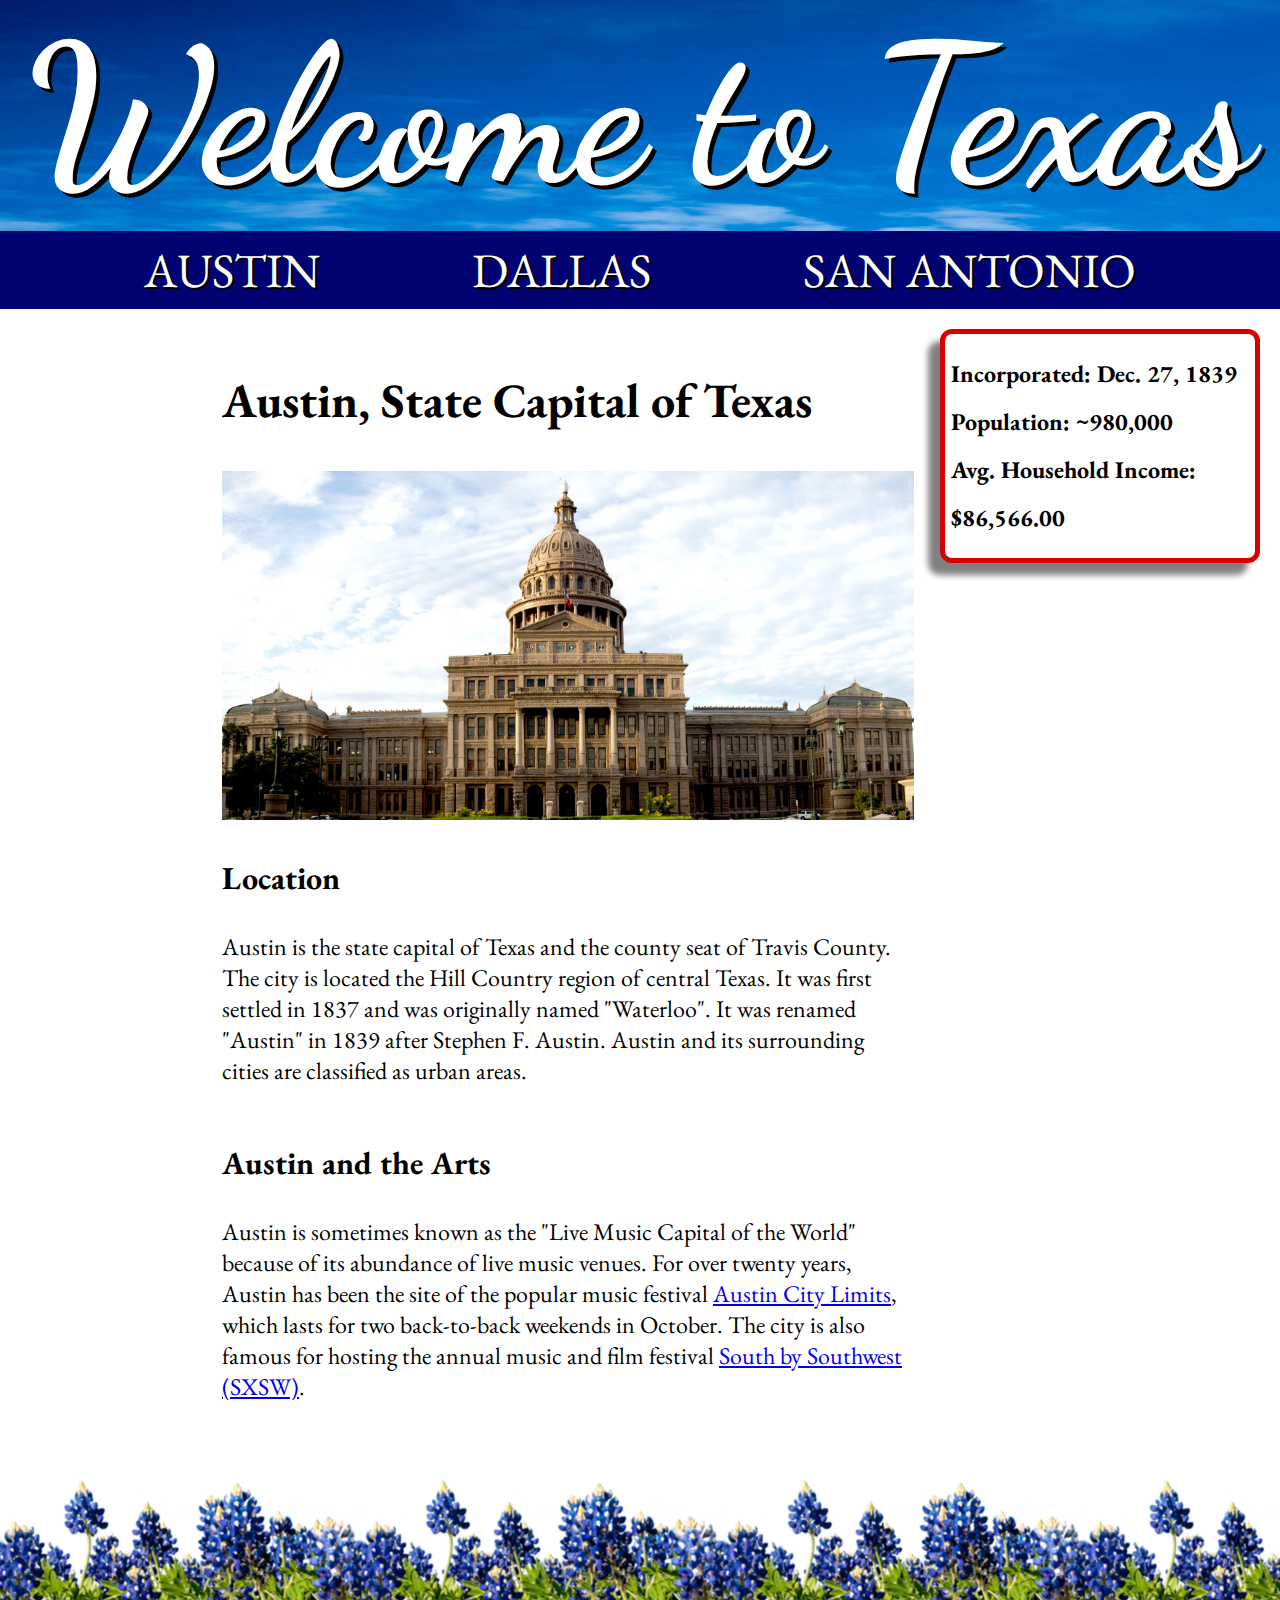
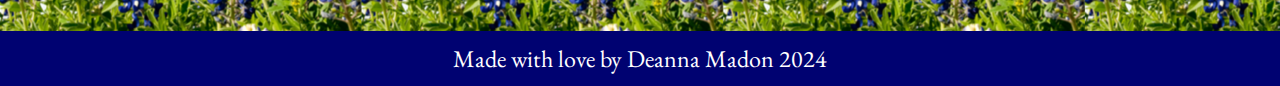
==== austin.html @ 598d84b0 "adds content to austin.html" ====
<!DOCTYPE html>
<html lang="en">
    
<head>
    <meta charset="UTF-8">
    <meta name="viewport" content="width=device-width, initial-scale=1.0">
    <title>Austin, TX</title>
    <link rel="stylesheet" href="assets/styles.css">
</head>

<body>
   
    <header id="banner">
        <h1><a href="index.html">Welcome to Texas</a></h1>        
    </header>

    <nav>
        <a href="#">AUSTIN</a>
        <a href="dallas.html">DALLAS</a>
        <a href="sanantonio.html">SAN ANTONIO</a>
    </nav>
    
    <main class="clearfix">
        
        <aside>
            <ul>
                <li>Incorporated: Dec. 27, 1839</li>
                <li>Population: ~980,000</li>
                <li>Avg. Household Income: $86,566.00</li>
            </ul>
        </aside> 

        <div class="content">

            <section>
                <h2 class="pagetitle">Austin, State Capital of Texas</h2>
                <img src="assets/images/capital_building.jpg.jpeg" alt="State Capital Building in Austin, TX" width="100%">
            </section>

            <section>    
                <h3 class="subtitle">Location</h3>           
                <p>Austin is the state capital of Texas and the county seat of Travis County.
                    The city is located the Hill Country region of central Texas. It was first settled
                    in 1837 and was originally named "Waterloo". It was renamed "Austin" in 1839
                    after Stephen F. Austin. Austin and its surrounding cities are
                    classified as urban areas.
                </p>
            </section>
            
            <section>
                <h3 class="subtitle">Austin and the Arts</h3>
                <p>Austin is sometimes known as the "Live Music Capital of the World" because
                    of its abundance of live music venues. For over twenty years, Austin has been the site of
                    the popular music festival <a href="https://www.aclfestival.com/" target="_blank">Austin City Limits</a>,
                    which lasts for two back-to-back weekends in October. The city is also famous for hosting the annual
                    music and film festival <a href="https://www.sxsw.com/" target="_blank">South by Southwest (SXSW)</a>.
                </p>
            </section>
 



        </div>
    </main>
    
    <footer>
        <p>Made with love by Deanna Madon 2024</p>
    </footer>
    
</body>






</html>
---- assets/styles.css ----
:root {
    --color-1: white;
    --color-2: #00bfff;
    --color-3: #000271;
    --color-4: #d90000;
    --color-5: #fae098;
}


@font-face {
    font-family: DancingScript;
    src: url(fonts/DancingScript-Regular.ttf);
}

@font-face {
    font-family: DancingScript;
    src: url(fonts/DancingScript-Bold.ttf);
    font-weight: bold;
}

@font-face {
    font-family: EBGaramond;
    src: url(fonts/EBGaramond-Regular.ttf);
}

@font-face {
    font-family: EBGaramond;
    src: url(fonts/EBGaramond-Bold.ttf);
    font-weight: bold;
}

@font-face {
    font-family: EBGaramond;
    src: url(fonts/EBGaramond-Italic.ttf);
    font-style: italic;
}

@font-face {
    font-family: EBGaramond;
    src: url(fonts/EBGaramond-BoldItalic.ttf);
    font-weight: bold;
    font-style: italic;
}

* {
    font-size: 100%;
    box-sizing: border-box;
}

body{ 
    min-height: 100vh;
    height: fit-content;
    margin: 0;
    font-family: EBGaramond, Georgia, "Times New Roman", serif;    
    background-image: url(images/bluebonnets2.png);
    background-repeat: repeat-x;
    background-position: bottom left;
    overflow: auto;
    position: relative;
}

.pagetitle {
    font-size: 3rem;
}

.subtitle {
    font-size: 2rem;
}

p, li, .listtitle {
    font-size: 1.5rem;
}

#banner {
    font-family: DancingScript, cursive;    
    background-image: url("images/clouds.png");
}

#banner h1 {
    font-size: 12rem;
    text-shadow: 4px 4px black; 
    color: var(--color-1);
    margin: 0;
    text-align: center;
}

#banner a {
    text-decoration: none;
    color: var(--color-1);
}

#subregions{
    float: right;
}

nav {
    display: flex;
    background-color: var(--color-3);
    font-size: 3em;
    text-align: center;
    justify-content: space-evenly;
}

nav a {
    color: var(--color-1);
    text-shadow: 2px 2px black;
    text-decoration: none;
    transition: font-size .5s, padding .5s; 
    padding: 8px;    
}

nav a:visited {
    color: var(--color-4);
}

nav a:hover{
    color: var(--color-5);    
    font-size: 1.1em;
    padding: 0px;
}

main {
    padding-bottom: 60px;
}

section {
    overflow: auto;
}

.content {
    width: 55%;  
    padding: 0 6px;
    margin-top: 20px;
    margin-right: 20px;
    margin-bottom: 200px;
    float: right;
}

aside {
    width: 25%;    
    border: 5px solid var(--color-4);
    border-radius: 12px;
    box-shadow: -12px 12px 6px gray;
    background-color: var(--color-1);
    padding: 0 6px;
    margin-top: 20px;
    margin-right: 20px;
    float: right;
}

aside ul {
    list-style-type: none;
    padding-left: 0;
    line-height: 2;
    font-weight: bold;
}

footer {
    position: absolute;    
    bottom: 0px;
    width: 100%;
    color: var(--color-1);    
    background-color: var(--color-3);    
    text-align: center;
    margin: 0;
}

footer p {
    margin: 12px auto;
}

.references {
    width: 80%;
    margin: 0 auto;
}

.reference-item {
    padding-bottom: 20px;
}


/* some utility classes in case they are needed later */
.bold {
    font-weight: bold;
}

.italic {
    font-style: italic;
}

.bold-italic {
    font-weight: bold;
    font-style: italic;
}

.clearfix::after {
    content: "";
    display: table;
    clear: both;
}

.demo-border {
    border: 5px solid magenta;
}
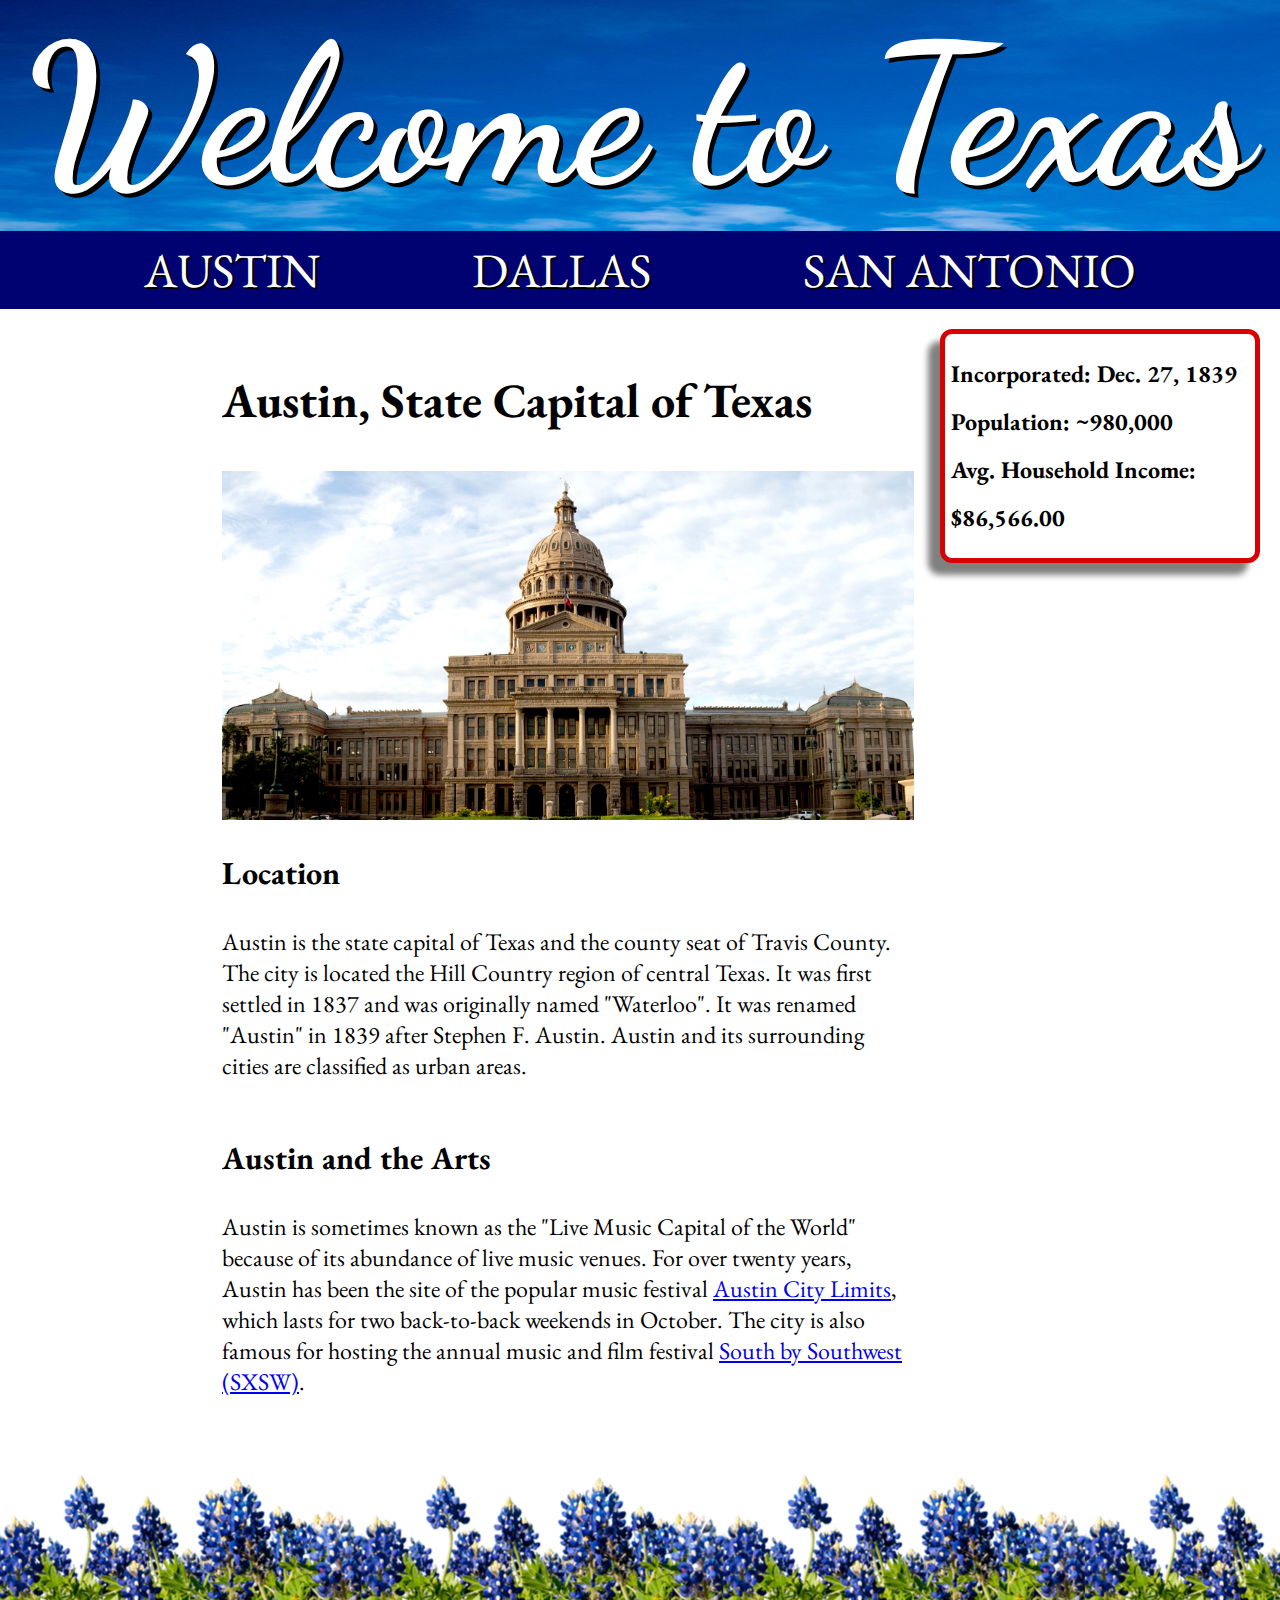
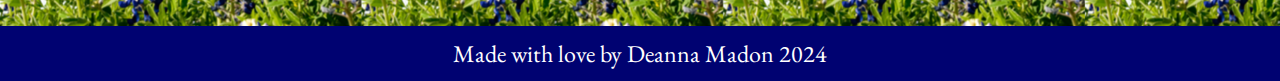
==== commit a09bfab0: "adds content to sanantonio.html" ====
--- a/austin.html
+++ b/austin.html
@@ -31,7 +31,6 @@
         </aside> 
 
         <div class="content">
-
             <section>
                 <h2 class="pagetitle">Austin, State Capital of Texas</h2>
                 <img src="assets/images/capital_building.jpg.jpeg" alt="State Capital Building in Austin, TX" width="100%">
@@ -56,10 +55,6 @@
                     music and film festival <a href="https://www.sxsw.com/" target="_blank">South by Southwest (SXSW)</a>.
                 </p>
             </section>
- 
-
-
-
         </div>
     </main>
     
@@ -68,10 +63,4 @@
     </footer>
     
 </body>
-
-
-
-
-
-
 </html>--- a/assets/styles.css
+++ b/assets/styles.css
@@ -178,6 +178,10 @@
     padding-bottom: 20px;
 }
 
+section img {
+    float:right;
+}
+
 
 /* some utility classes in case they are needed later */
 .bold {
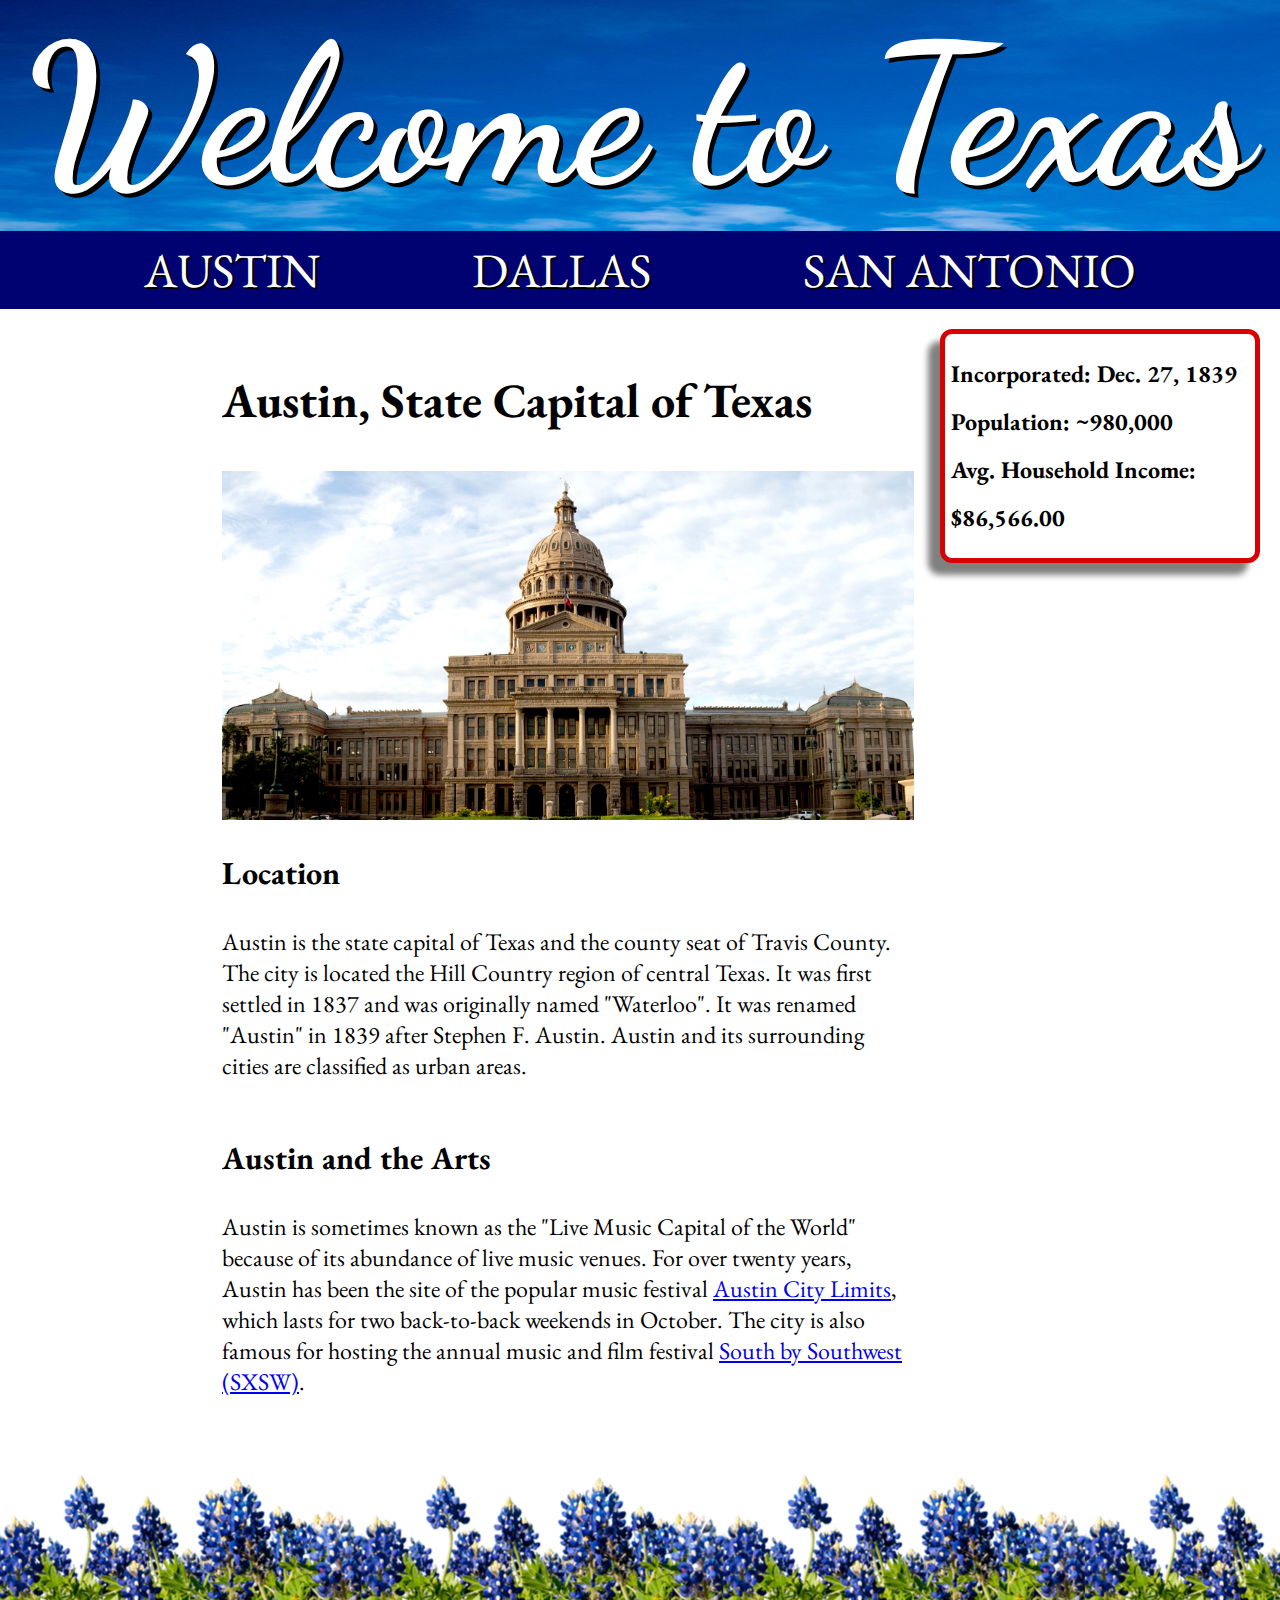
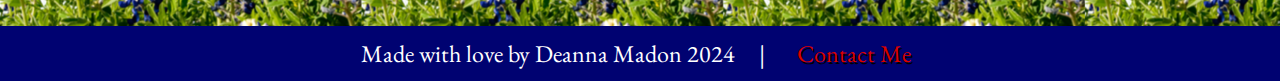
==== commit 41e00b76: "creates contact.html" ====
--- a/austin.html
+++ b/austin.html
@@ -33,7 +33,7 @@
         <div class="content">
             <section>
                 <h2 class="pagetitle">Austin, State Capital of Texas</h2>
-                <img src="assets/images/capital_building.jpg.jpeg" alt="State Capital Building in Austin, TX" width="100%">
+                <img id="capital-building" src="assets/images/capital_building.jpg.jpeg" alt="State Capital Building in Austin, TX" width="100%">
             </section>
 
             <section>    
@@ -60,6 +60,8 @@
     
     <footer>
         <p>Made with love by Deanna Madon 2024</p>
+        <p> | </p>
+        <p><a href="contact.html" target="_blank">Contact Me</a></p>
     </footer>
     
 </body>
--- a/assets/styles.css
+++ b/assets/styles.css
@@ -1,6 +1,6 @@
 :root {
     --color-1: white;
-    --color-2: #00bfff;
+    --color-2: #93e3fd;
     --color-3: #000271;
     --color-4: #d90000;
     --color-5: #fae098;
@@ -101,7 +101,7 @@
     justify-content: space-evenly;
 }
 
-nav a {
+nav a, footer a {
     color: var(--color-1);
     text-shadow: 2px 2px black;
     text-decoration: none;
@@ -109,11 +109,11 @@
     padding: 8px;    
 }
 
-nav a:visited {
+nav a:visited, footer a {
     color: var(--color-4);
 }
 
-nav a:hover{
+nav a:hover, footer a:hover{
     color: var(--color-5);    
     font-size: 1.1em;
     padding: 0px;
@@ -161,12 +161,14 @@
     width: 100%;
     color: var(--color-1);    
     background-color: var(--color-3);    
-    text-align: center;
+    /* text-align: center; */
     margin: 0;
+    display: flex;
+    justify-content: center;
 }
 
 footer p {
-    margin: 12px auto;
+    margin: 12px;
 }
 
 .references {
@@ -182,6 +184,34 @@
     float:right;
 }
 
+table {
+    margin: 0 auto;
+    width: 100%;
+    border-spacing: 0;
+    border-collapse: collapse;
+}
+
+table tr th, table tr td {
+    border: 2px solid black;
+}
+
+table tr {
+    height: 50px;
+}
+
+table tbody tr:nth-child(even) {
+    background-color: var(--color-2);
+}
+
+table thead {
+    font-size: 1.5rem;
+    background-color: var(--color-3);
+    color: var(--color-1);
+}
+
+table tbody {
+    font-size: 1.25rem;
+}
 
 /* some utility classes in case they are needed later */
 .bold {
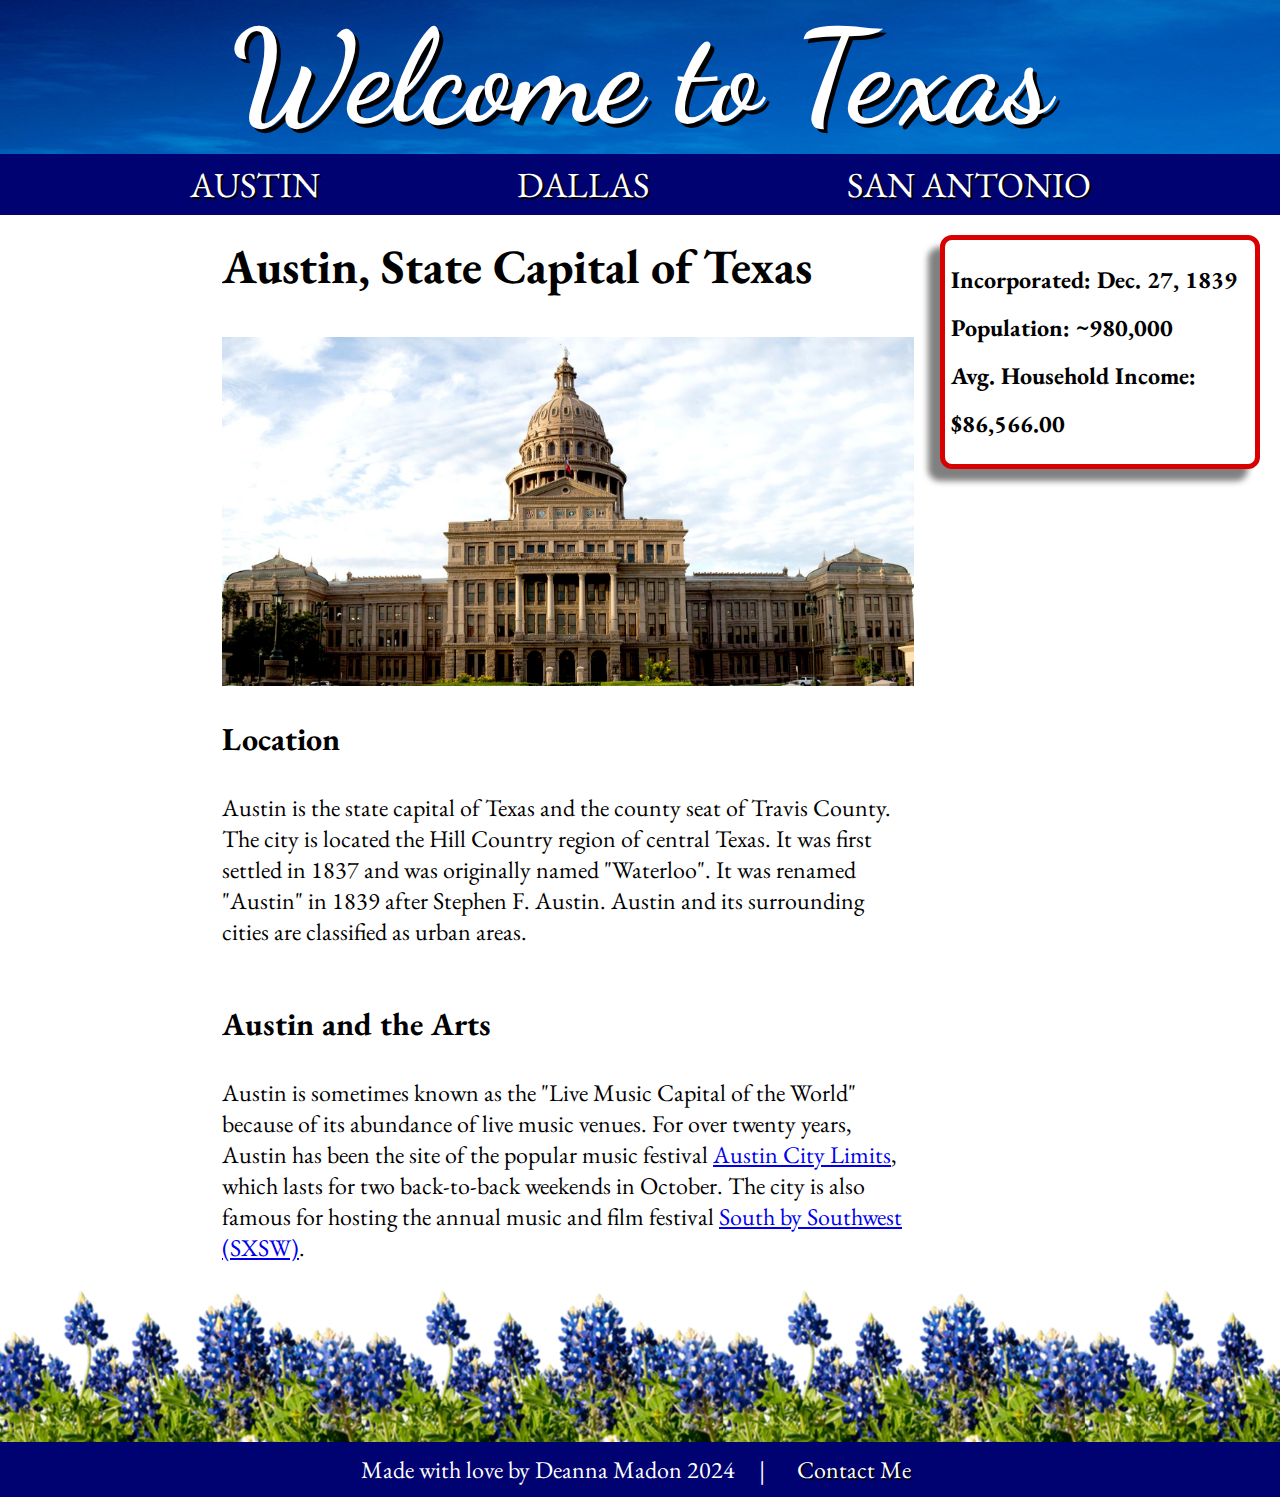
==== commit 83f282bf: "adds form validation to validation.js" ====
--- a/austin.html
+++ b/austin.html
@@ -61,7 +61,7 @@
     <footer>
         <p>Made with love by Deanna Madon 2024</p>
         <p> | </p>
-        <p><a href="contact.html" target="_blank">Contact Me</a></p>
+        <p><a href="contact.html">Contact Me</a></p>
     </footer>
     
 </body>
--- a/assets/styles.css
+++ b/assets/styles.css
@@ -4,6 +4,7 @@
     --color-3: #000271;
     --color-4: #d90000;
     --color-5: #fae098;
+    --color-6: #6b0101;
 }
 
 
@@ -57,10 +58,12 @@
     background-position: bottom left;
     overflow: auto;
     position: relative;
+    padding: 0;
 }
 
 .pagetitle {
     font-size: 3rem;
+    margin-top: 0;
 }
 
 .subtitle {
@@ -77,7 +80,7 @@
 }
 
 #banner h1 {
-    font-size: 12rem;
+    font-size: 8rem;
     text-shadow: 4px 4px black; 
     color: var(--color-1);
     margin: 0;
@@ -96,7 +99,7 @@
 nav {
     display: flex;
     background-color: var(--color-3);
-    font-size: 3em;
+    font-size: 2.2em;
     text-align: center;
     justify-content: space-evenly;
 }
@@ -109,11 +112,11 @@
     padding: 8px;    
 }
 
-nav a:visited, footer a {
+nav a:visited, footer a:visited {
     color: var(--color-4);
 }
 
-nav a:hover, footer a:hover{
+nav a:hover, footer a:hover {
     color: var(--color-5);    
     font-size: 1.1em;
     padding: 0px;
@@ -132,7 +135,7 @@
     padding: 0 6px;
     margin-top: 20px;
     margin-right: 20px;
-    margin-bottom: 200px;
+    margin-bottom: 150px;
     float: right;
 }
 
@@ -155,13 +158,18 @@
     font-weight: bold;
 }
 
+/* Footer is absolute positioned relative to body.
+The best way to see its effect, is to navigate to a page with very little content, such as contact.html, 
+in your web browser and comment out the "position" and "bottom" css properties of the footer selector below. 
+You will probably not notice the change on pages with long content, due to the main content being
+long enough to push the footer to the bottom of the page.*/
+
 footer {
     position: absolute;    
-    bottom: 0px;
+    bottom: 0px;  
     width: 100%;
     color: var(--color-1);    
     background-color: var(--color-3);    
-    /* text-align: center; */
     margin: 0;
     display: flex;
     justify-content: center;
@@ -213,27 +221,72 @@
     font-size: 1.25rem;
 }
 
-/* some utility classes in case they are needed later */
-.bold {
-    font-weight: bold;
-}
-
-.italic {
-    font-style: italic;
-}
-
-.bold-italic {
-    font-weight: bold;
-    font-style: italic;
+form p{
+    display: flex;
+    flex-direction: column;
+    margin-top: 0;
+}
+
+#contactFields{
+    display: flex;
+    flex-direction: row;
+    justify-content: space-between;
+}
+
+label {
+    font-weight: bold;
+}
+
+.flex20 {
+    width: 25%;
+}
+
+.flex40 {
+    width: 45%;
+}
+
+textarea, input {
+    font-family: EBGaramond, Georgia, 'Times New Roman', serif;
+    font-size: .8em;
+}
+
+textarea {
+    max-width: 100%;
+}
+
+input[type="submit"] {
+    width: 20%;
+    background-color: var(--color-3);
+    font-family: DancingScript, cursive;
+    font-weight: bold;
+    font-size: 1.5em;
+    color: var(--color-1);
+    border-radius: 6px;
+    box-shadow: -4px 4px 4px gray;
+    padding: 6px;
+    margin: 0 auto;
+    transition: all .2s;
+}
+
+input[type="submit"]:hover {
+    cursor: pointer;
+    background-color: var(--color-4);
+} 
+
+input[type="submit"]:active {
+    background-color: var(--color-6);
+    transform: translateX(2px) translateY(2px);
+} 
+
+.alertMessage {
+    color: var(--color-4);
+    font-size: .6em;
+    font-weight: bold;
+    display: none;
 }
 
 .clearfix::after {
     content: "";
     display: table;
     clear: both;
-}
-
-.demo-border {
-    border: 5px solid magenta;
-}
-
+}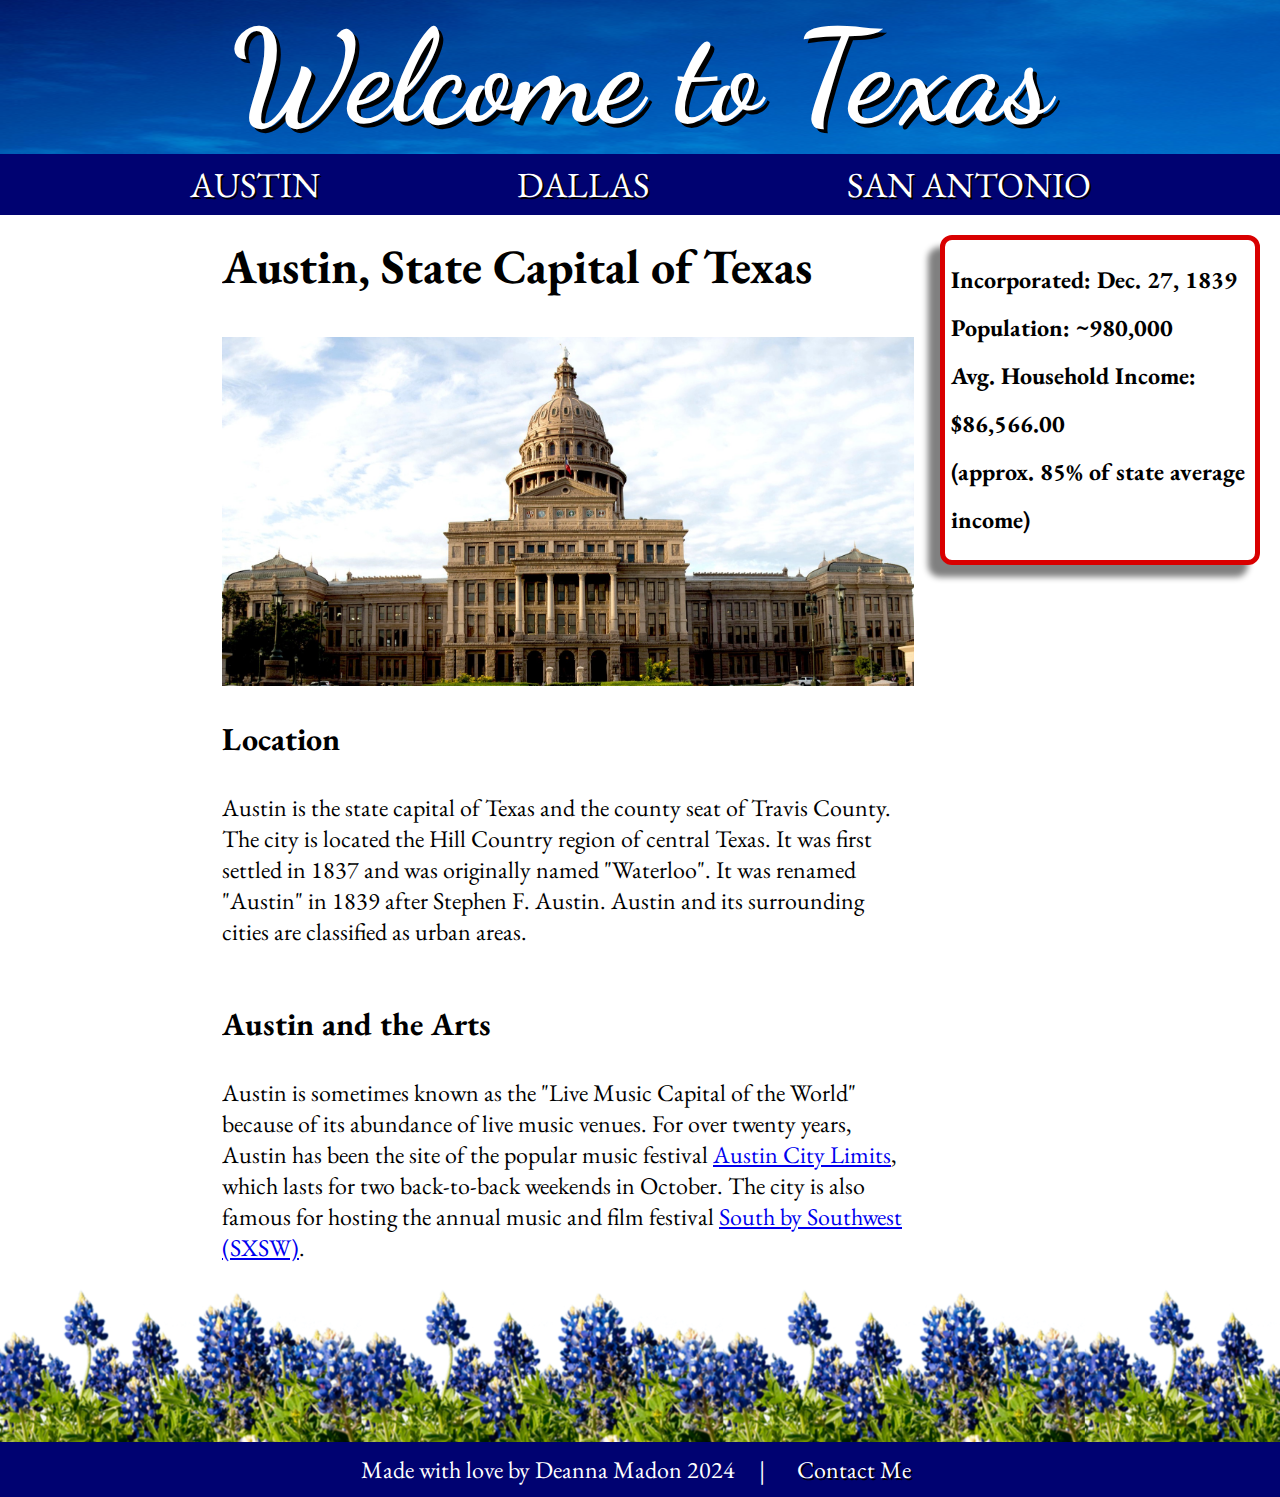
==== commit b66561a8: "adds second email confirmation to contact.html and validation.js, adds avg income percents to city p" ====
--- a/austin.html
+++ b/austin.html
@@ -26,14 +26,14 @@
             <ul>
                 <li>Incorporated: Dec. 27, 1839</li>
                 <li>Population: ~980,000</li>
-                <li>Avg. Household Income: $86,566.00</li>
+                <li>Avg. Household Income: $86,566.00 <br>(approx. 85% of state average income)</li>
             </ul>
         </aside> 
 
         <div class="content">
             <section>
                 <h2 class="pagetitle">Austin, State Capital of Texas</h2>
-                <img id="capital-building" src="assets/images/capital_building.jpg.jpeg" alt="State Capital Building in Austin, TX" width="100%">
+                <img id="capital-building" src="assets/images/capital_building.jpg" title="State Capital Building in Austin, TX" alt="State Capital Building in Austin, TX" width="100%">
             </section>
 
             <section>    
--- a/assets/styles.css
+++ b/assets/styles.css
@@ -227,22 +227,19 @@
     margin-top: 0;
 }
 
-#contactFields{
+.contactFields{
     display: flex;
     flex-direction: row;
     justify-content: space-between;
+    /* flex-wrap: wrap; */
 }
 
 label {
     font-weight: bold;
 }
 
-.flex20 {
-    width: 25%;
-}
-
-.flex40 {
-    width: 45%;
+.flex48 {
+    width: 48%;
 }
 
 textarea, input {
@@ -285,6 +282,10 @@
     display: none;
 }
 
+#emailCompareAlert {
+    text-align: center;
+}
+
 .clearfix::after {
     content: "";
     display: table;
